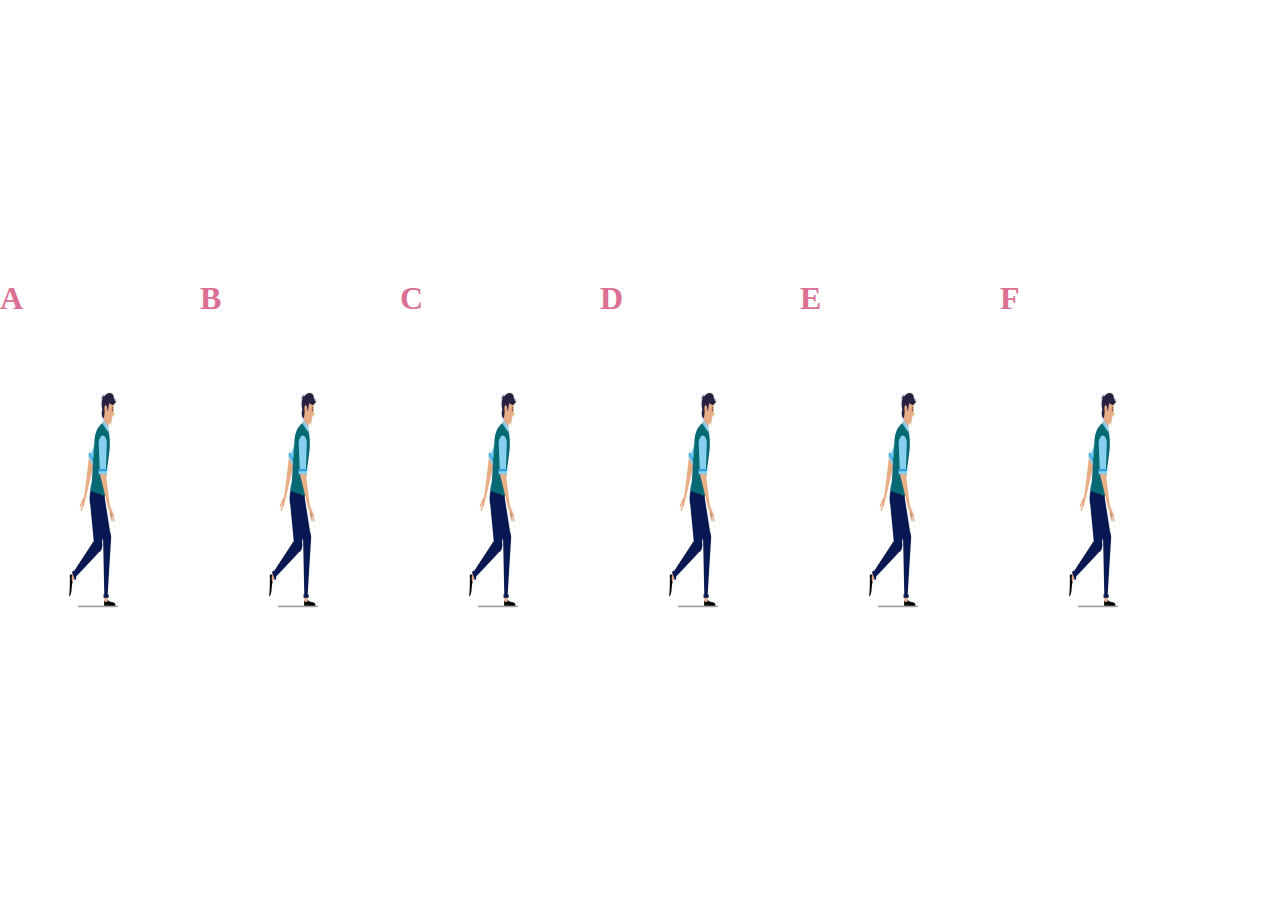
==== pages/case-01.html @ 48719074 "01 & 02 cases finished" ====
<!DOCTYPE html>
<html lang="en">
<head>
    <meta charset="UTF-8">
    <meta name="viewport" content="width=device-width, initial-scale=1.0">
    <title>JS QUEUE - Case_01</title>
    <link rel="stylesheet" href="/css/case-01-style.css">
</head>
<body>
    <section>
        <div class="box">
          <h1>A</h1>
          <img src="/assets/person.gif" />
        </div>
        <div class="box">
          <h1>B</h1>
          <img src="/assets/person.gif" />
        </div>
        <div class="box">
          <h1>C</h1>
          <img src="/assets/person.gif" />
        </div>
        <div class="box">
          <h1>D</h1>
          <img src="/assets/person.gif" />
        </div>
        <div class="box">
          <h1>E</h1>
          <img src="/assets/person.gif" />
        </div>
        <div class="box">
          <h1>F</h1>
          <img src="/assets/person.gif" />
        </div>
          <img src="/assets/house.png">
      </section>
      <script src="/js/case-01.js"></script>
</body>
</html>
---- css/case-01-style.css ----
body {
    margin: 0;
    padding: 0;
    background-color: white
  }
  
  section {
    display: flex;
    height: 100vh;
    align-items: center;
    justify-content: space-around;
  }
  
  .box img {
    width: 200px;
    height: 300px;
  }
  
  .box h1 {
      color: palevioletred;
  }
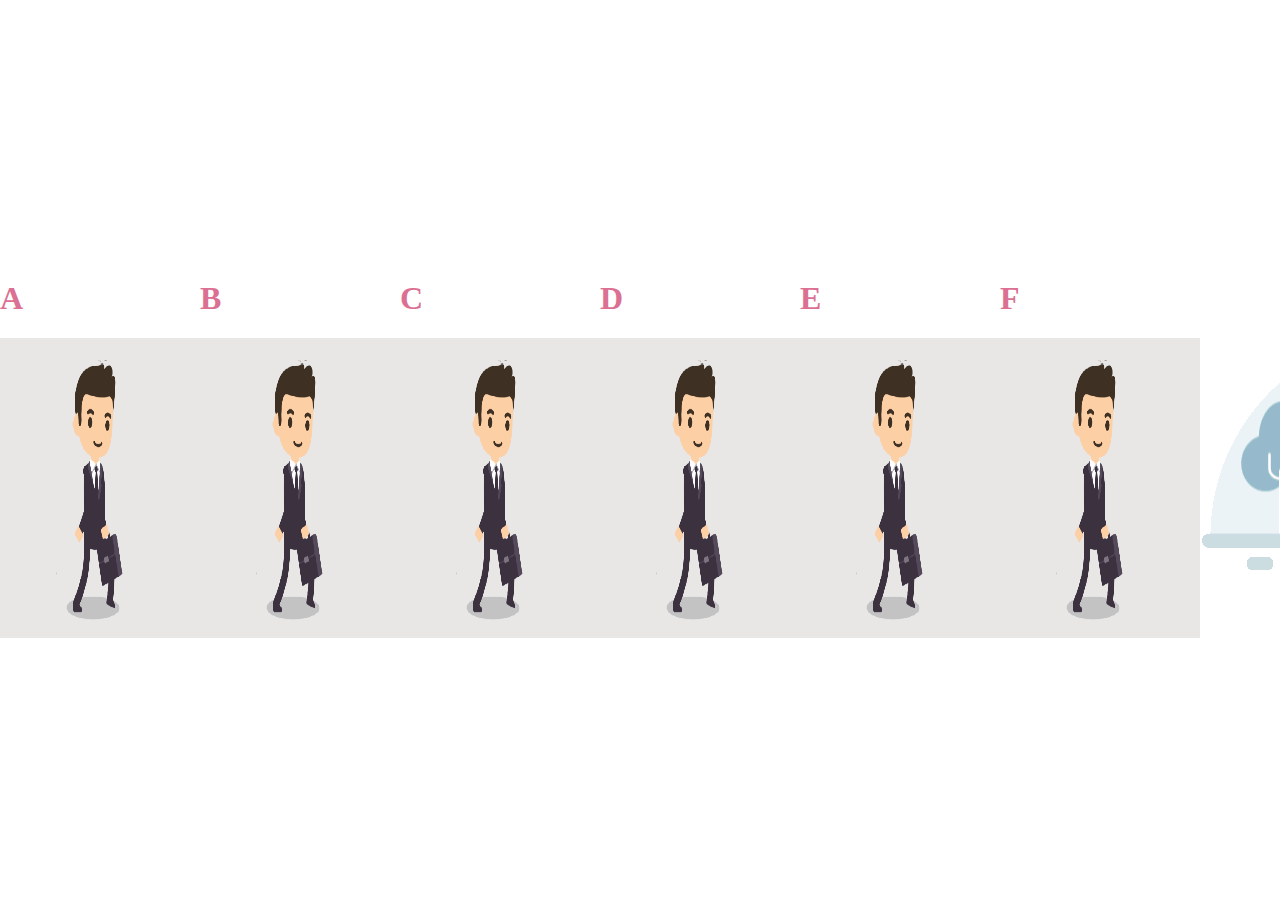
==== commit 89b448c7: "case 01 gif changed" ====
--- a/pages/case-01.html
+++ b/pages/case-01.html
@@ -10,29 +10,29 @@
     <section>
         <div class="box">
           <h1>A</h1>
-          <img src="/assets/person.gif" />
+          <img src="/assets/images/person.gif" />
         </div>
         <div class="box">
           <h1>B</h1>
-          <img src="/assets/person.gif" />
+          <img src="/assets/images/person.gif" />
         </div>
         <div class="box">
           <h1>C</h1>
-          <img src="/assets/person.gif" />
+          <img src="/assets/images/person.gif" />
         </div>
         <div class="box">
           <h1>D</h1>
-          <img src="/assets/person.gif" />
+          <img src="/assets/images/person.gif" />
         </div>
         <div class="box">
           <h1>E</h1>
-          <img src="/assets/person.gif" />
+          <img src="/assets/images/person.gif" />
         </div>
         <div class="box">
           <h1>F</h1>
-          <img src="/assets/person.gif" />
+          <img src="/assets/images/person.gif" />
         </div>
-          <img src="/assets/house.png">
+          <img src="/assets/images/house.gif">
       </section>
       <script src="/js/case-01.js"></script>
 </body>
